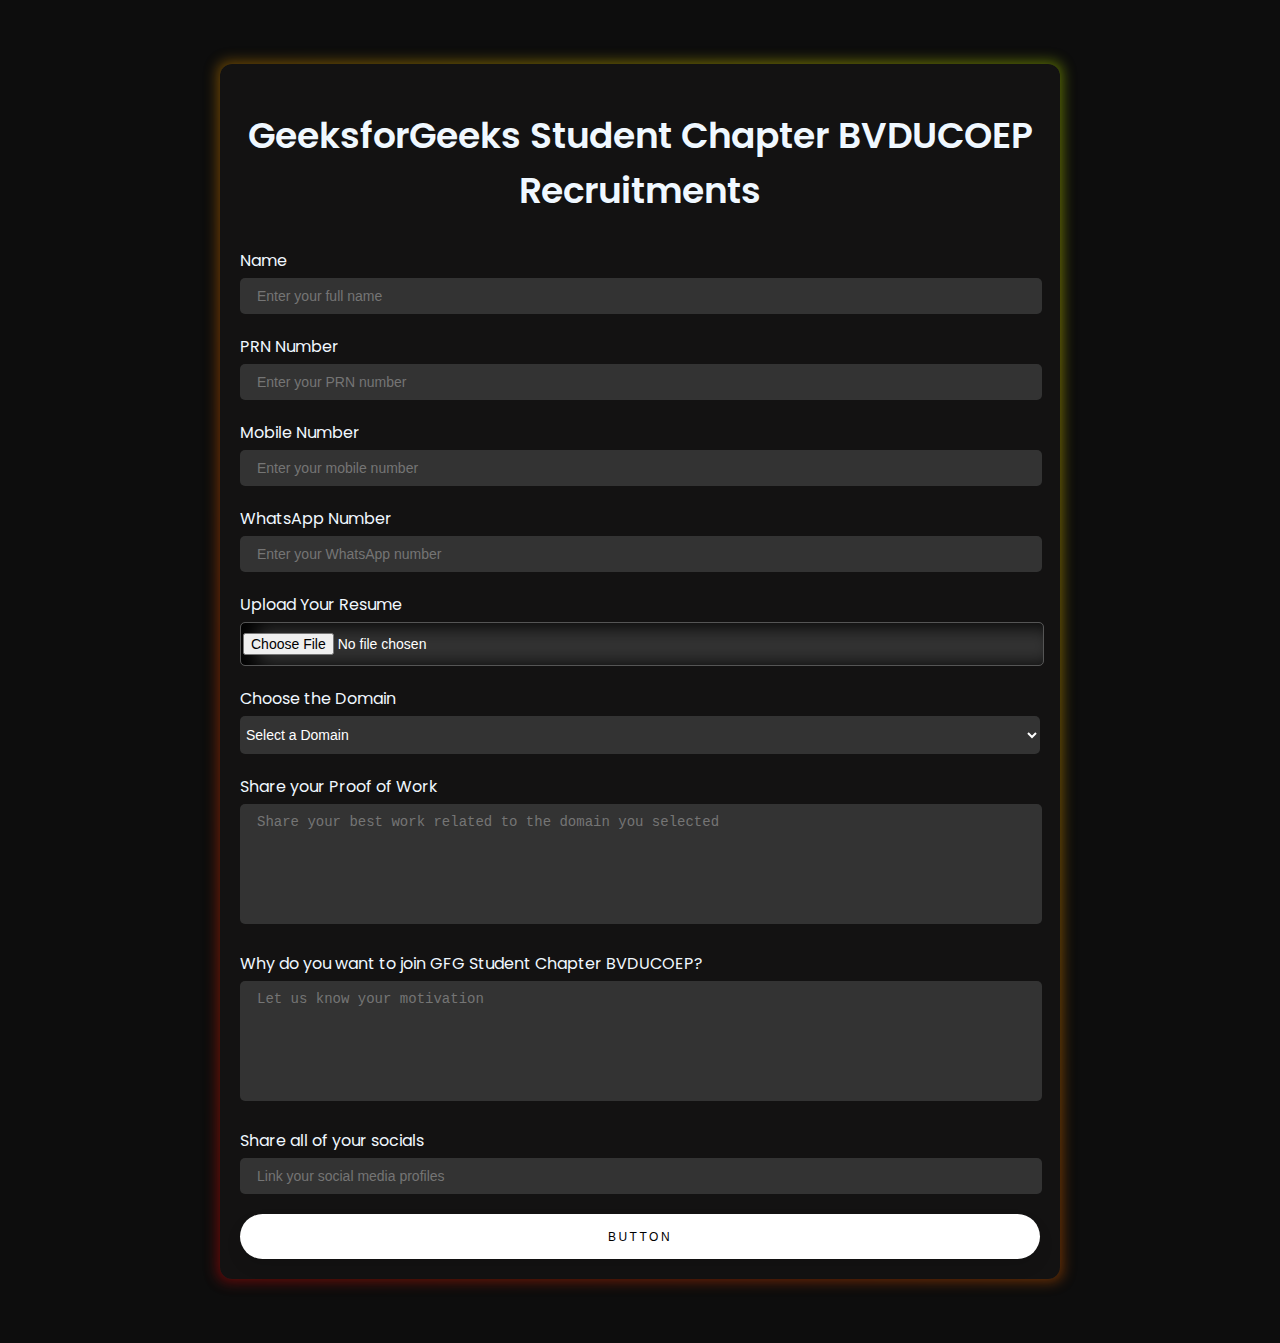
==== formzz.html @ b43a07e7 "Merge pull request #14 from sunildangi111/main" ====
<!DOCTYPE html>
<html lang="en">
<head>
    <meta charset="UTF-8">
    <meta name="viewport" content="width=device-width, initial-scale=1.0">
    <title>Recruitment Form</title>
    <!-- <script src="https://cdn.tailwindcss.com"></script> -->
    <link href="https://fonts.googleapis.com/css2?family=Poppins:wght@300;400;600&display=swap" rel="stylesheet">
    <style>
        body {
            background-color: #0d0d0d;
            color: white;
            font-family: 'Poppins', sans-serif;
            margin: 0;
            padding: 0;
        }

        .container {
    
            border: 1px solid rgba( 255, 255, 255, 0.18 );
            width: 80%;
            max-width: 800px;
            margin: 5% auto;
            padding: 20px;
            background-color: #1a1a1a; 
             border-radius: 10px; 
            box-shadow: 0 0 15px rgba(0, 0, 0, 0.5);
        }

        #recruitment-form input::placeholder{
          padding-left: 15px;
        }
        #recruitment-form textarea::placeholder{
          padding-left: 15px;
        }
       

        h1 {
            text-align: center;
            margin-bottom: 30px;
            font-size: 36px;
            font-weight: 600;
        }

        label {
            font-size: 16px;
            margin-bottom: 5px;
            display: block;
            font-weight: 400;
        }

        input[type="text"], input[type="tel"], input[type="file"], textarea, select {
            width: 100%;
            padding: 10px 0px 10px 2px;
            
            margin-bottom: 20px;
            border: none;
            background-color: #333;
            color: white;
            border-radius: 5px;
            font-size: 14px;
            /* box-shadow: inset -1px 4px 9px 0px black; */
        }

        input[type="file"] {
            border: 1px solid #555;
            box-shadow: inset 14px 2px 20px 1px black;

        }

        textarea {
            resize: none;
            height: 100px;
        }

        
form > button {
  padding: 1.3em 3em;
  font-size: 12px;
  width: 100%;
  text-transform: uppercase;
  letter-spacing: 2.5px;
  font-weight: 500;
  color: #000;
  background-color: #fff;
  border: none;
  border-radius: 45px;
  box-shadow: 0px 8px 15px rgba(0, 0, 0, 0.1);
  transition: all 0.3s ease 0s;
  cursor: pointer;
  outline: none;
}

button:hover {
  background-color: #23c483;
  box-shadow: 0px 15px 20px rgba(46, 229, 157, 0.4);
  color: #fff;
  transform: translateY(-7px);
}

button:active {
  transform: translateY(-1px);
}

        @media only screen and (max-width: 768px) {
            .container {
                /* width: 90%; */
            }

            h1 {
                font-size: 28px;
            }

            button {
                font-size: 16px;
            }
        }



    


       /* but css */

 .but{
    /* padding: 15px 40px; */
    border: none;
    outline: none;
    color: aliceblue;
    position: relative;
    z-index: 0;
    border-radius: 12px;
}
.but::after{
    content: "";
    position: absolute;
    width: 100%;
    height: 100%;
    z-index: -1;
    background-color: rgb(19, 18, 18);
    left: 0;
    top: 0;
    border-radius: 12px;
}
.but::before {
    content: "";
    background: linear-gradient(
        45deg,
        #f90c0c, #FF7300, #FFFB00, #48FF00,
        #00FFD5, #002BFF, #FF00C8, #FF0000
    );
    position: absolute;
    top: -2px;
    left: -2px;
    background-size: 600%;
    z-index: -1;
    width: calc(100% + 4px);
    height:calc(100% + 4px);
    filter: blur(7px);
    transition: optacity .3s ease-in-out;
    animation: glowing 20s linear infinite;
    border-radius: 10px;
    opacity: 0.43;
}
@keyframes glowing{
    0% {background-position: 0 0;}
    50% {background-position: 400% 0;}
    100% {background-position: 0 0;}
}
.but:hover::before{
    opacity: 0.5;
}
.but:active::after{
    /* background: transparent; */
}
.but:active{
    /* color: black ; */
    font-weight: bolder;
}

    </style>
</head>
<body>
  <div class="container but w-3/4">
    <h1>GeeksforGeeks Student Chapter BVDUCOEP Recruitments</h1>
    <form id="recruitment-form" action="https://script.google.com/macros/s/AKfycbwx1jWrjibQs4sNUh--O-ZhZezVhkOlDQjiaSWDez4SVac8Sl9UuZPvcfgHy3cyXk4U/exec" method="post" enctype="multipart/form-data">
        <label for="name">Name</label>
        <input type="text" id="name" placeholder="Enter your full name" required>

        <label for="prn">PRN Number</label>
        <input type="text" id="prn" placeholder="Enter your PRN number" required>

        <label for="mobile">Mobile Number</label>
        <input type="tel" id="mobile" placeholder="Enter your mobile number" required>

        <label for="whatsapp">WhatsApp Number</label>
        <input type="tel" id="whatsapp" placeholder="Enter your WhatsApp number" required>

        <label for="resume">Upload Your Resume</label>
        <input type="file" id="resume" accept=".pdf,.doc,.docx" required>

        <label for="domain">Choose the Domain</label>
        <select id="domain" required>
            <option value="">Select a Domain</option>
            <option value="tech">Tech</option>
            <option value="event-management">Event Management</option>
            <option value="design">Design</option>
            <option value="outreach">Outreach</option>
        </select>

        <label for="proof">Share your Proof of Work</label>
        <textarea id="proof" placeholder="Share your best work related to the domain you selected" required></textarea>

        <label for="reason">Why do you want to join GFG Student Chapter BVDUCOEP?</label>
        <textarea id="reason" placeholder="Let us know your motivation" required></textarea>

        <label for="socials">Share all of your socials</label>
        <input type="text" id="socials" placeholder="Link your social media profiles" required>

        <!-- <button type="submit">Submit</button> -->

        <!-- submit  -->
         <button>Button</button>
    </form>
  </div>




   

    <script src="scriptzz.js"></script>
</body>
</html>
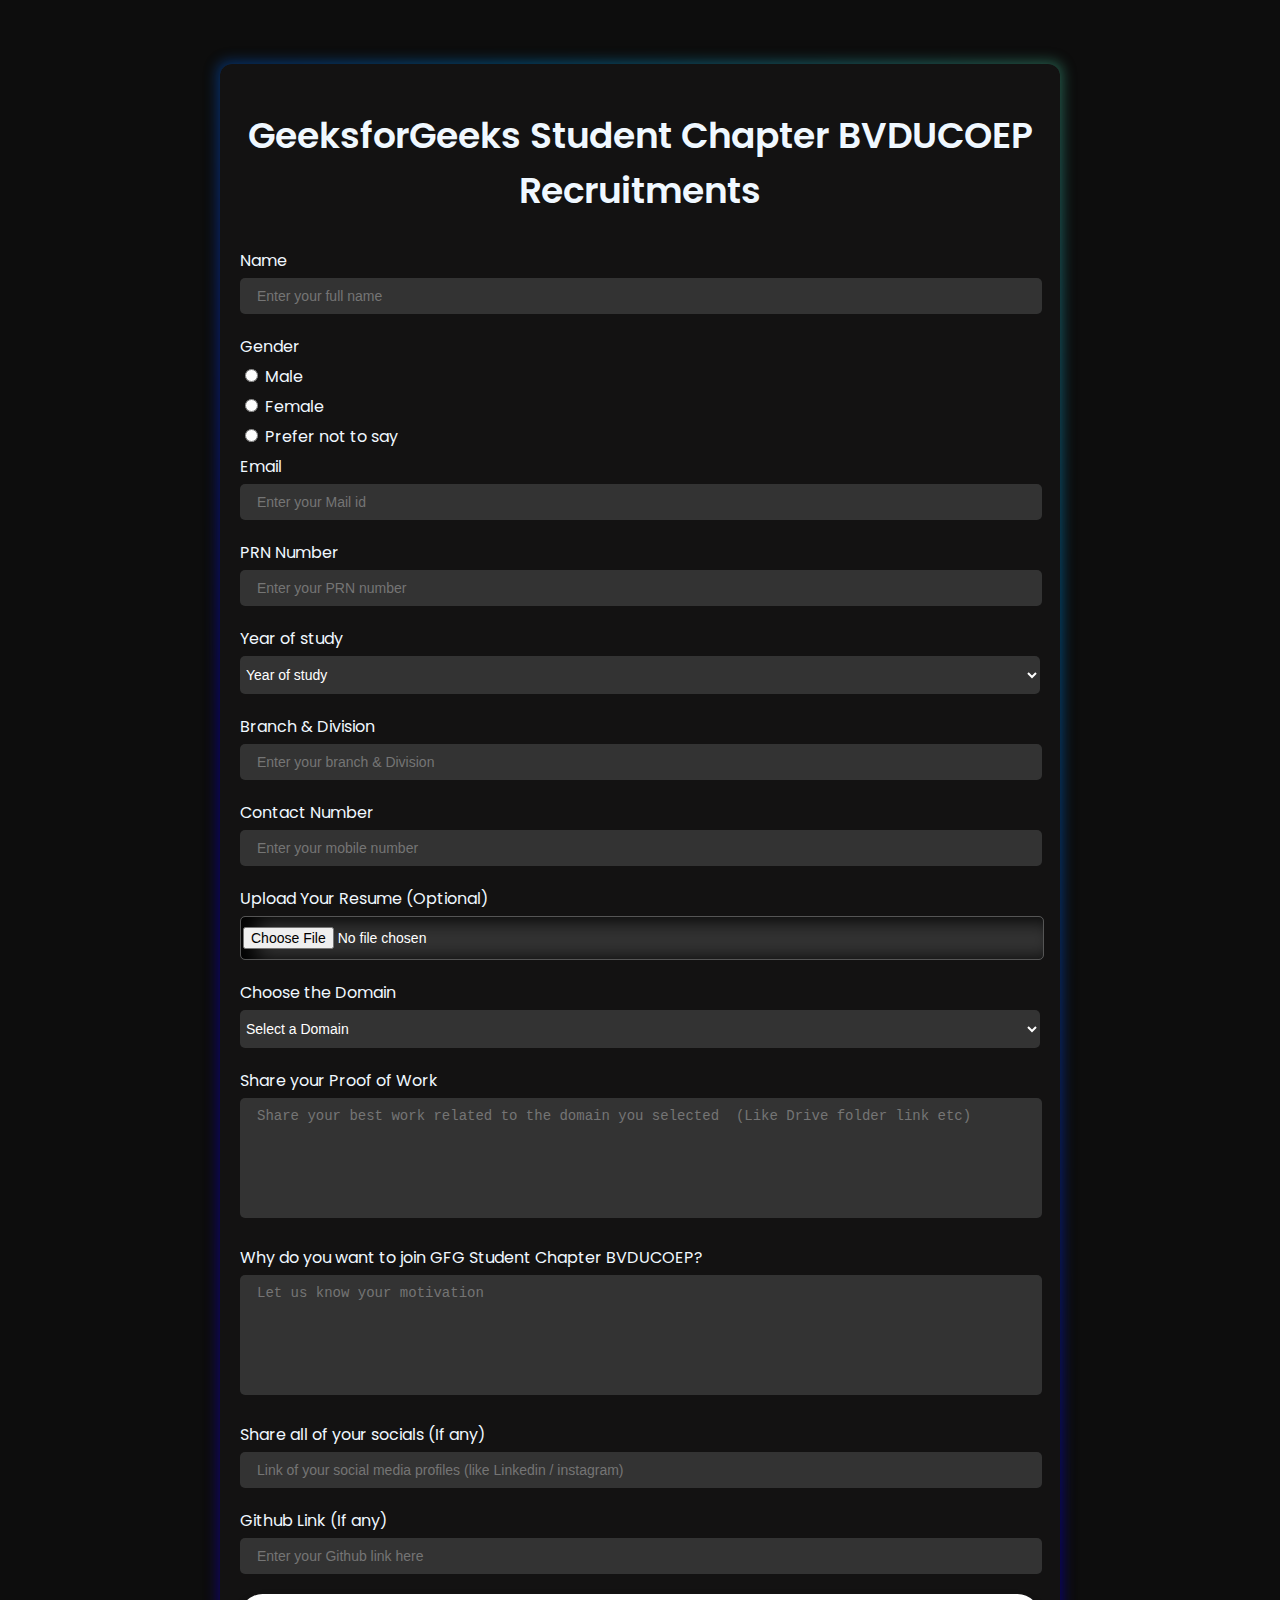
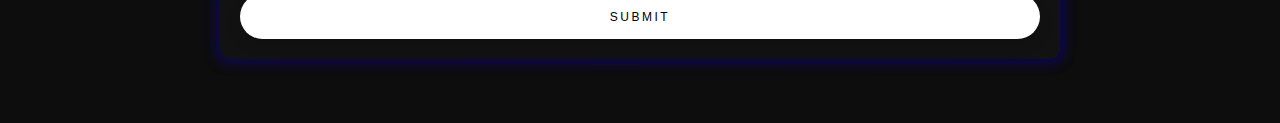
==== commit 871c5751: "form updated" ====
--- a/formzz.html
+++ b/formzz.html
@@ -1,3 +1,4 @@
+
 <!DOCTYPE html>
 <html lang="en">
 <head>
@@ -147,8 +148,8 @@
     content: "";
     background: linear-gradient(
         45deg,
-        #f90c0c, #FF7300, #FFFB00, #48FF00,
-        #00FFD5, #002BFF, #FF00C8, #FF0000
+        #2203ef, #0d00ff, #00a2ff, #92ff67,
+        #00d0ff, #0051ff, #00aeff, #59ec63
     );
     position: absolute;
     top: -2px;
@@ -179,6 +180,10 @@
     font-weight: bolder;
 }
 
+/* model style */
+
+
+
     </style>
 </head>
 <body>
@@ -188,47 +193,80 @@
         <label for="name">Name</label>
         <input type="text" id="name" placeholder="Enter your full name" required>
 
+        <label for="gender">Gender</label>
+        <div class="gender-options">
+            <label><input type="radio" name="gender" value="Male" required> Male</label>
+            <label><input type="radio" name="gender" value="Female" required> Female</label>
+            <label><input type="radio" name="gender" value="Other" required> Prefer not to say</label>
+        </div>
+
+        <label for="Mail">Email</label>
+        <input type="text" id="Mail" placeholder="Enter your Mail id" required>
+
         <label for="prn">PRN Number</label>
         <input type="text" id="prn" placeholder="Enter your PRN number" required>
 
-        <label for="mobile">Mobile Number</label>
+        <label for="Year"> Year of study</label>
+        <select id="Year" required>
+            <option value="">Year of study</option>
+            <option value="1st_Year">1st Year</option>
+            <option value="2st_Year">2nd Year</option>
+            <option value="3st_Year">3rd Year</option>
+            <!-- <option value="outreach">4th Year</option> -->
+        </select>
+
+         <label for="Branch">Branch & Division</label>
+        <input type="text" id="Branch" placeholder="Enter your branch & Division" required>
+
+
+        <label for="mobile">Contact Number</label>
         <input type="tel" id="mobile" placeholder="Enter your mobile number" required>
 
-        <label for="whatsapp">WhatsApp Number</label>
-        <input type="tel" id="whatsapp" placeholder="Enter your WhatsApp number" required>
-
-        <label for="resume">Upload Your Resume</label>
-        <input type="file" id="resume" accept=".pdf,.doc,.docx" required>
+
+
+        <!-- <label for="whatsapp">WhatsApp Number</label>
+        <input type="tel" id="whatsapp" placeholder="Enter your WhatsApp number" required> -->
+
+        <label for="resume">Upload Your Resume (Optional)</label>
+        <input type="file" id="resume" accept=".pdf,.doc,.docx" >
 
         <label for="domain">Choose the Domain</label>
         <select id="domain" required>
             <option value="">Select a Domain</option>
-            <option value="tech">Tech</option>
-            <option value="event-management">Event Management</option>
-            <option value="design">Design</option>
+            <option value="tech">Technical</option>
+            <option value="event-management">Event Management / PR</option>
+            <option value="design">Designing / Creativity</option>
             <option value="outreach">Outreach</option>
         </select>
 
         <label for="proof">Share your Proof of Work</label>
-        <textarea id="proof" placeholder="Share your best work related to the domain you selected" required></textarea>
+        <textarea id="proof" placeholder="Share your best work related to the domain you selected  (Like Drive folder link etc)" required></textarea>
 
         <label for="reason">Why do you want to join GFG Student Chapter BVDUCOEP?</label>
         <textarea id="reason" placeholder="Let us know your motivation" required></textarea>
 
-        <label for="socials">Share all of your socials</label>
-        <input type="text" id="socials" placeholder="Link your social media profiles" required>
+        <label for="socials">Share all of your socials (If any)</label>
+        <input type="text" id="socials" placeholder="Link of your social media profiles (like Linkedin / instagram)" >
+
+        <label for="Github">Github Link (If any)</label>
+        <input type="text" id="Github" placeholder="Enter your Github link here" required>
 
         <!-- <button type="submit">Submit</button> -->
 
         <!-- submit  -->
-         <button>Button</button>
+         <button>Submit</button>
+
+         <div  id="successModal" style="display:none; border-radius: 5px; position: fixed; z-index: 1; padding-top: 100px; left: 0; top: 0; width: 100%; height: 100%; overflow: auto; background-color: rgb(0,0,0); background-color: rgba(0,0,0,0.4);">
+            <div style="background-color: #313030; margin: auto; border-radius: 10px;  padding: 20px; border: 1px solid #888; width: 80%;">
+              <span id="closeModal" style="color: #3ef506; float: right; font-size: 28px; font-weight: bold; cursor: pointer;">&times;</span>
+              <h2>Form Submitted Successfully!</h2>
+              <p style="color: rgb(249, 247, 247);">Please join the recruitment group for further information:</p>
+              <a  style="color: #3ef506;" href="https://chat.whatsapp.com/ImEzhVKZmjt9dijeY48LzV" target="_blank">Join WhatsApp Group</a>
+            </div>
+          </div>
     </form>
   </div>
 
-
-
-
-   
 
     <script src="scriptzz.js"></script>
 </body>
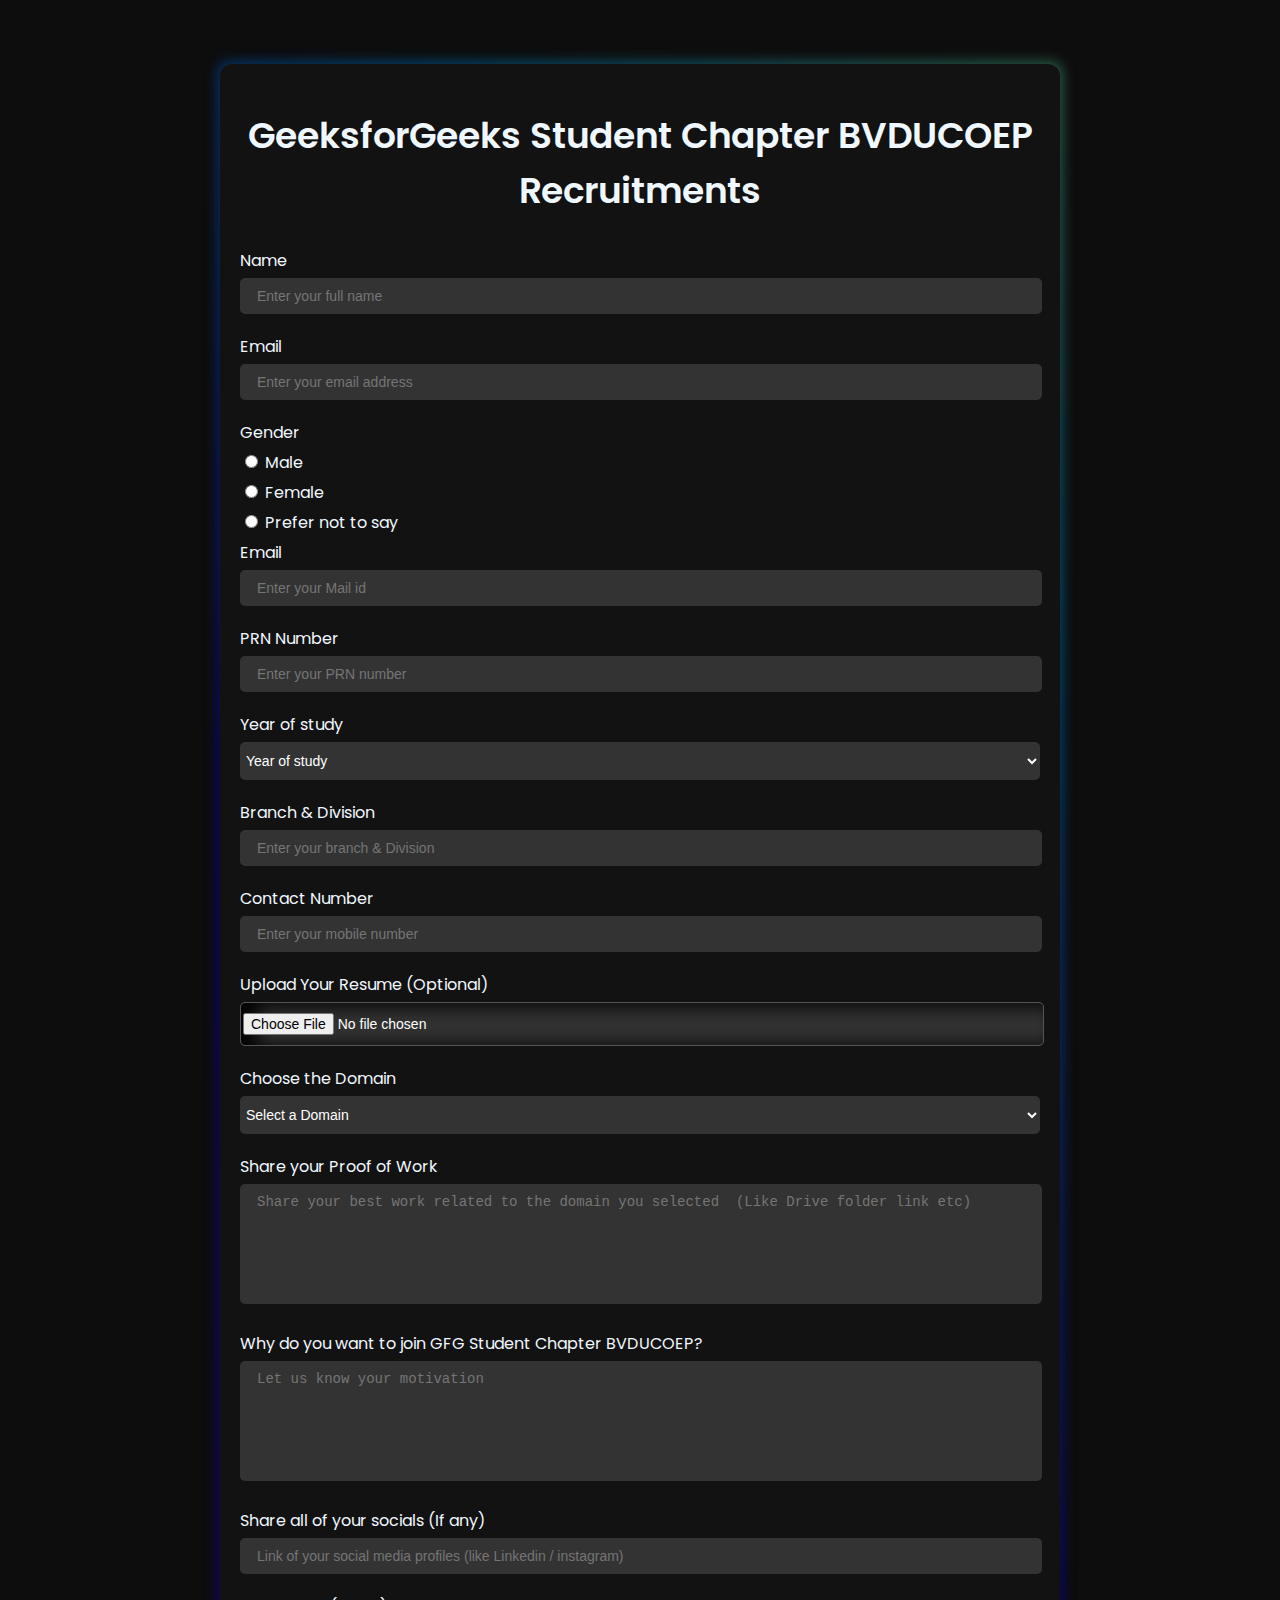
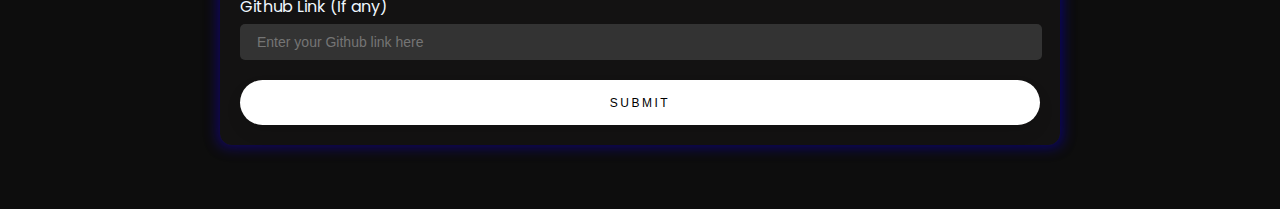
==== commit 187ad928: "Merge pull request #16 from sunildangi111/main" ====
--- a/formzz.html
+++ b/formzz.html
@@ -15,9 +15,7 @@
             margin: 0;
             padding: 0;
         }
-
         .container {
-    
             border: 1px solid rgba( 255, 255, 255, 0.18 );
             width: 80%;
             max-width: 800px;
@@ -27,33 +25,27 @@
              border-radius: 10px; 
             box-shadow: 0 0 15px rgba(0, 0, 0, 0.5);
         }
-
         #recruitment-form input::placeholder{
           padding-left: 15px;
         }
         #recruitment-form textarea::placeholder{
           padding-left: 15px;
         }
-       
-
         h1 {
             text-align: center;
             margin-bottom: 30px;
             font-size: 36px;
             font-weight: 600;
         }
-
         label {
             font-size: 16px;
             margin-bottom: 5px;
             display: block;
             font-weight: 400;
         }
-
-        input[type="text"], input[type="tel"], input[type="file"], textarea, select {
+        input[type="text"], input[type="tel"], input[type="email"], input[type="file"], textarea, select {
             width: 100%;
-            padding: 10px 0px 10px 2px;
-            
+            padding: 10px 0px 10px 2px;   
             margin-bottom: 20px;
             border: none;
             background-color: #333;
@@ -62,91 +54,74 @@
             font-size: 14px;
             /* box-shadow: inset -1px 4px 9px 0px black; */
         }
-
         input[type="file"] {
             border: 1px solid #555;
             box-shadow: inset 14px 2px 20px 1px black;
-
-        }
-
+        }
         textarea {
             resize: none;
             height: 100px;
         }
-
-        
-form > button {
-  padding: 1.3em 3em;
-  font-size: 12px;
-  width: 100%;
-  text-transform: uppercase;
-  letter-spacing: 2.5px;
-  font-weight: 500;
-  color: #000;
-  background-color: #fff;
-  border: none;
-  border-radius: 45px;
-  box-shadow: 0px 8px 15px rgba(0, 0, 0, 0.1);
-  transition: all 0.3s ease 0s;
-  cursor: pointer;
-  outline: none;
-}
-
-button:hover {
-  background-color: #23c483;
-  box-shadow: 0px 15px 20px rgba(46, 229, 157, 0.4);
-  color: #fff;
-  transform: translateY(-7px);
-}
-
-button:active {
-  transform: translateY(-1px);
-}
-
+        form > button {
+            padding: 1.3em 3em;
+            font-size: 12px;
+            width: 100%;
+            text-transform: uppercase;
+            letter-spacing: 2.5px;
+            font-weight: 500;
+            color: #000;
+            background-color: #fff;
+            border: none;
+            border-radius: 45px;
+            box-shadow: 0px 8px 15px rgba(0, 0, 0, 0.1);
+            transition: all 0.3s ease 0s;
+            cursor: pointer;
+            outline: none;
+        }
+        button:hover {
+            background-color: #23c483;
+            box-shadow: 0px 15px 20px rgba(46, 229, 157, 0.4);
+            color: #fff;
+            transform: translateY(-7px);
+        }
+        button:active {
+            transform: translateY(-1px);
+        }
         @media only screen and (max-width: 768px) {
             .container {
                 /* width: 90%; */
             }
-
             h1 {
                 font-size: 28px;
             }
-
             button {
                 font-size: 16px;
             }
         }
-
-
-
-    
-
-
        /* but css */
-
- .but{
-    /* padding: 15px 40px; */
-    border: none;
-    outline: none;
-    color: aliceblue;
-    position: relative;
-    z-index: 0;
-    border-radius: 12px;
-}
-.but::after{
-    content: "";
-    position: absolute;
-    width: 100%;
-    height: 100%;
-    z-index: -1;
-    background-color: rgb(19, 18, 18);
-    left: 0;
-    top: 0;
-    border-radius: 12px;
-}
-.but::before {
-    content: "";
-    background: linear-gradient(
+    .but{
+        /* padding: 15px 40px; */
+        border: none;
+        outline: none;
+        color: aliceblue;
+        position: relative;
+        z-index: 0;
+        border-radius: 12px;
+    }
+    .but::after{
+        content: "";
+        position: absolute;
+        width: 100%;
+        height: 100%;
+        z-index: -1;
+        background-color: rgb(19, 18, 18);
+        left: 0;
+        top: 0;
+        border-radius: 12px;
+    }
+    .but::before {
+        content: "";
+        background: linear-gradient(
         45deg,
         #2203ef, #0d00ff, #00a2ff, #92ff67,
         #00d0ff, #0051ff, #00aeff, #59ec63
@@ -189,9 +164,12 @@
 <body>
   <div class="container but w-3/4">
     <h1>GeeksforGeeks Student Chapter BVDUCOEP Recruitments</h1>
-    <form id="recruitment-form" action="https://script.google.com/macros/s/AKfycbwx1jWrjibQs4sNUh--O-ZhZezVhkOlDQjiaSWDez4SVac8Sl9UuZPvcfgHy3cyXk4U/exec" method="post" enctype="multipart/form-data">
+    <form id="recruitment-form" enctype="multipart/form-data">
         <label for="name">Name</label>
-        <input type="text" id="name" placeholder="Enter your full name" required>
+        <input type="text" name="name" id="name" placeholder="Enter your full name" required>
+
+        <label for="email">Email</label>
+        <input type="email" name="email" id="email" placeholder="Enter your email address" required>
 
         <label for="gender">Gender</label>
         <div class="gender-options">
@@ -204,7 +182,7 @@
         <input type="text" id="Mail" placeholder="Enter your Mail id" required>
 
         <label for="prn">PRN Number</label>
-        <input type="text" id="prn" placeholder="Enter your PRN number" required>
+        <input type="text" name="prn" id="prn" placeholder="Enter your PRN number" required>
 
         <label for="Year"> Year of study</label>
         <select id="Year" required>
@@ -231,7 +209,7 @@
         <input type="file" id="resume" accept=".pdf,.doc,.docx" >
 
         <label for="domain">Choose the Domain</label>
-        <select id="domain" required>
+        <select id="domain" name="domain" required>
             <option value="">Select a Domain</option>
             <option value="tech">Technical</option>
             <option value="event-management">Event Management / PR</option>
@@ -243,7 +221,7 @@
         <textarea id="proof" placeholder="Share your best work related to the domain you selected  (Like Drive folder link etc)" required></textarea>
 
         <label for="reason">Why do you want to join GFG Student Chapter BVDUCOEP?</label>
-        <textarea id="reason" placeholder="Let us know your motivation" required></textarea>
+        <textarea name="reason" id="reason" placeholder="Let us know your motivation" required></textarea>
 
         <label for="socials">Share all of your socials (If any)</label>
         <input type="text" id="socials" placeholder="Link of your social media profiles (like Linkedin / instagram)" >
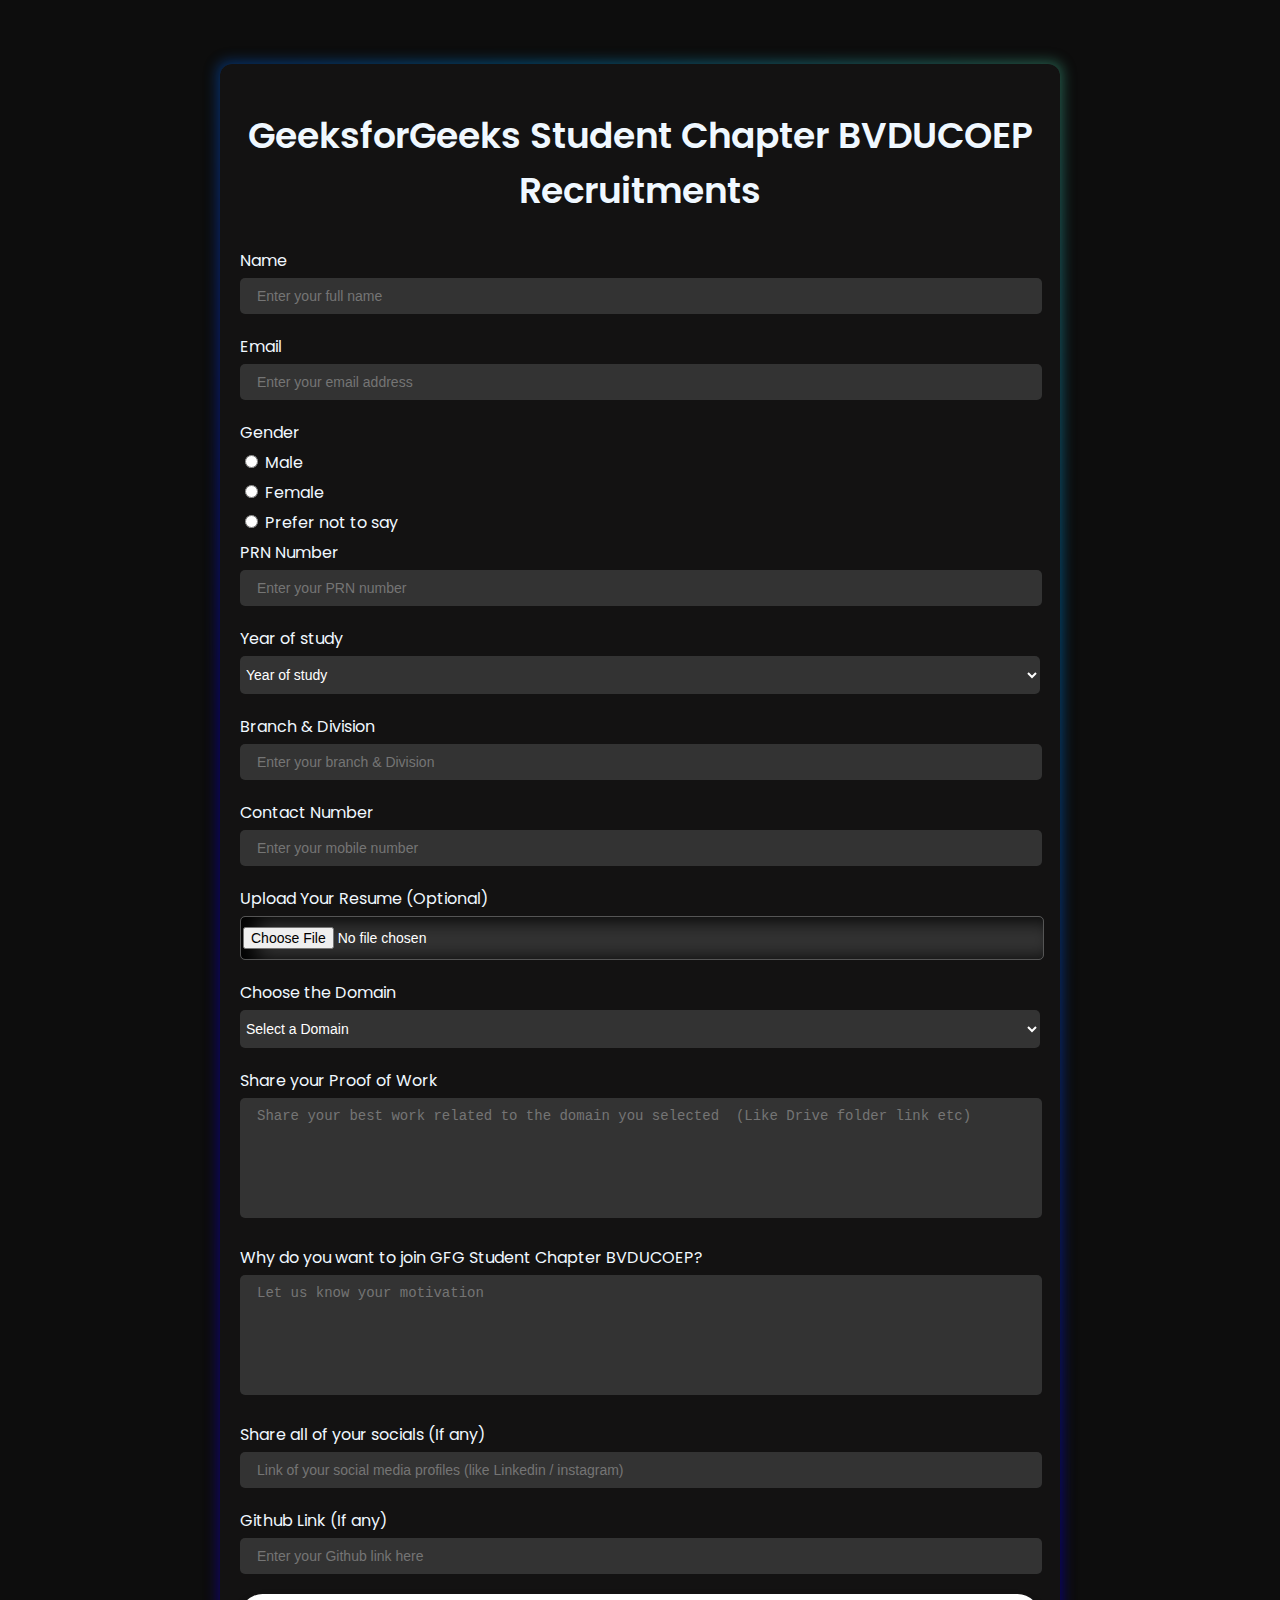
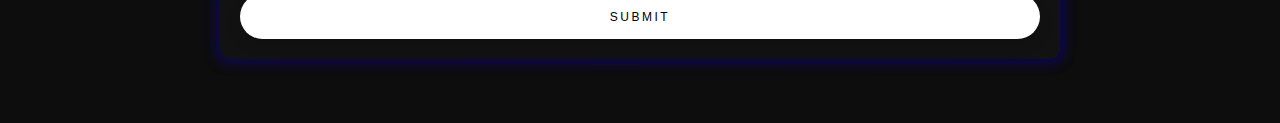
==== commit 6327a2fe: "Update formzz.html" ====
--- a/formzz.html
+++ b/formzz.html
@@ -178,9 +178,6 @@
             <label><input type="radio" name="gender" value="Other" required> Prefer not to say</label>
         </div>
 
-        <label for="Mail">Email</label>
-        <input type="text" id="Mail" placeholder="Enter your Mail id" required>
-
         <label for="prn">PRN Number</label>
         <input type="text" name="prn" id="prn" placeholder="Enter your PRN number" required>
 
@@ -212,7 +209,7 @@
         <select id="domain" name="domain" required>
             <option value="">Select a Domain</option>
             <option value="tech">Technical</option>
-            <option value="event-management">Event Management / PR</option>
+            <option value="event-management">Event Management</option>
             <option value="design">Designing / Creativity</option>
             <option value="outreach">Outreach</option>
         </select>
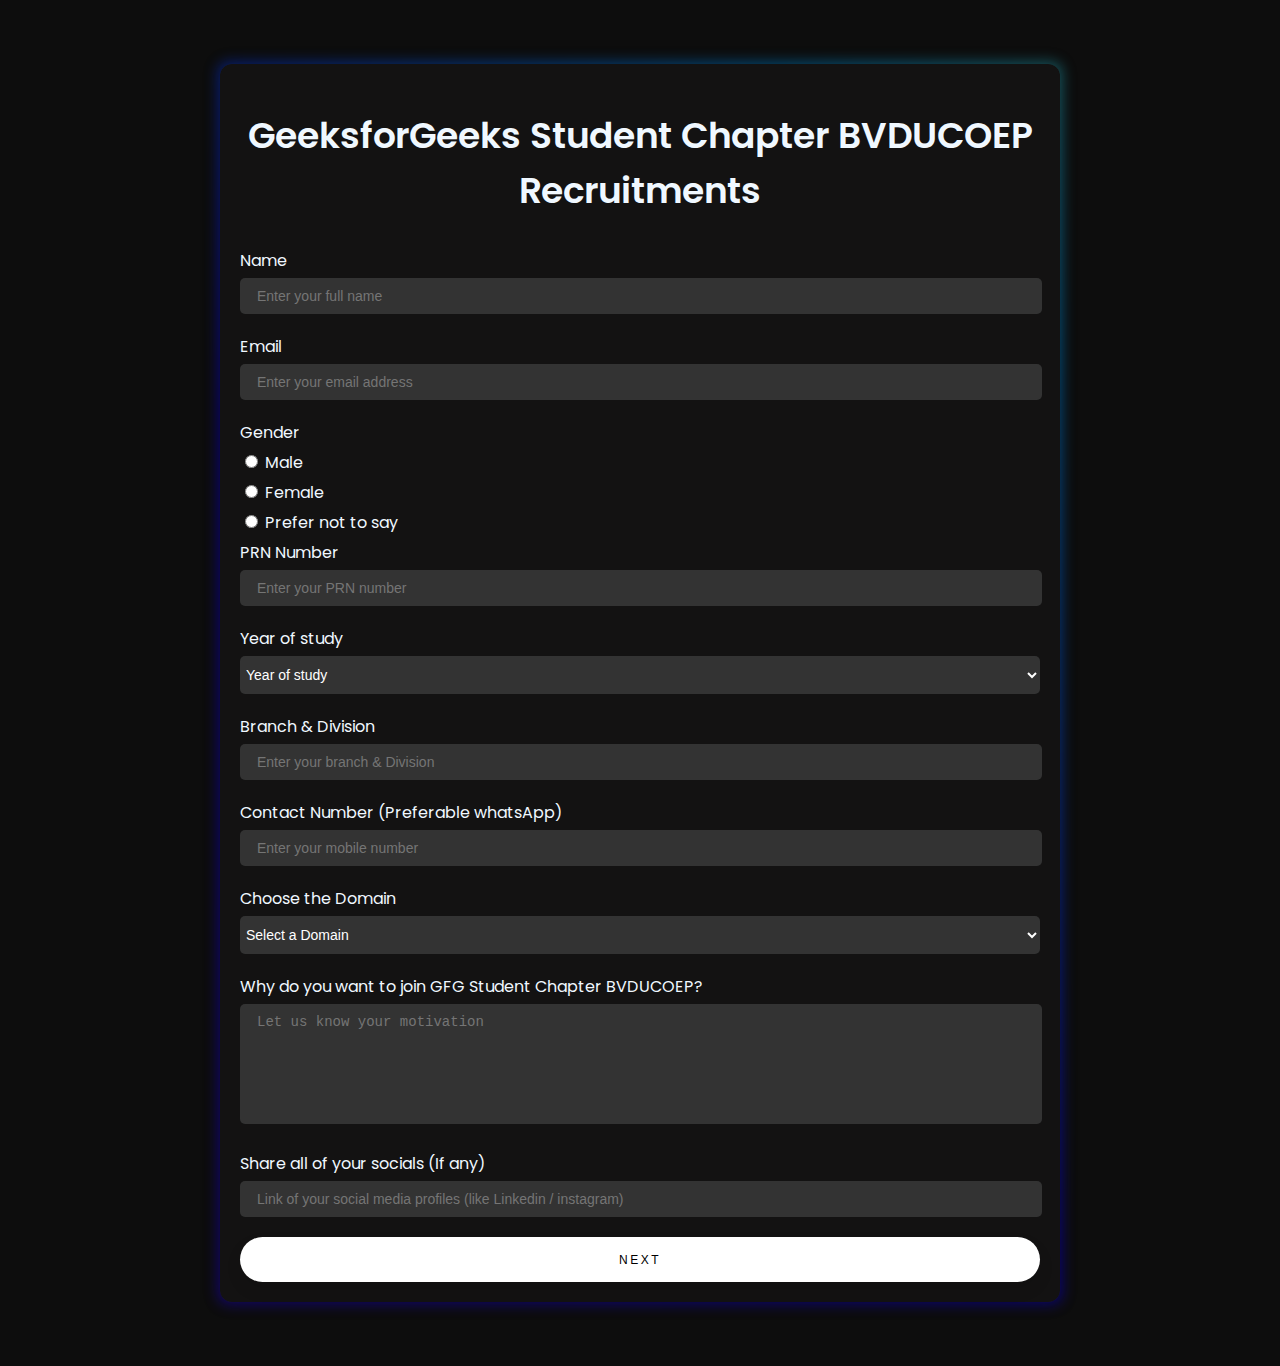
==== commit d8dd1d5a: "Merge pull request #17 from sunildangi111/main" ====
--- a/formzz.html
+++ b/formzz.html
@@ -178,6 +178,8 @@
             <label><input type="radio" name="gender" value="Other" required> Prefer not to say</label>
         </div>
 
+       
+
         <label for="prn">PRN Number</label>
         <input type="text" name="prn" id="prn" placeholder="Enter your PRN number" required>
 
@@ -191,19 +193,19 @@
         </select>
 
          <label for="Branch">Branch & Division</label>
-        <input type="text" id="Branch" placeholder="Enter your branch & Division" required>
-
-
-        <label for="mobile">Contact Number</label>
-        <input type="tel" id="mobile" placeholder="Enter your mobile number" required>
+        <input name="branch" type="text" id="Branch" placeholder="Enter your branch & Division" required>
+
+
+        <label for="mobile">Contact Number (Preferable whatsApp)</label>
+        <input name="mobile" type="tel" id="mobile" placeholder="Enter your mobile number" required>
 
 
 
         <!-- <label for="whatsapp">WhatsApp Number</label>
         <input type="tel" id="whatsapp" placeholder="Enter your WhatsApp number" required> -->
 
-        <label for="resume">Upload Your Resume (Optional)</label>
-        <input type="file" id="resume" accept=".pdf,.doc,.docx" >
+        <!-- <label for="resume">Upload Your Resume (Optional)</label>
+        <input  type="file" id="resume" accept=".pdf,.doc,.docx" > -->
 
         <label for="domain">Choose the Domain</label>
         <select id="domain" name="domain" required>
@@ -214,22 +216,19 @@
             <option value="outreach">Outreach</option>
         </select>
 
-        <label for="proof">Share your Proof of Work</label>
-        <textarea id="proof" placeholder="Share your best work related to the domain you selected  (Like Drive folder link etc)" required></textarea>
-
+       
         <label for="reason">Why do you want to join GFG Student Chapter BVDUCOEP?</label>
         <textarea name="reason" id="reason" placeholder="Let us know your motivation" required></textarea>
 
         <label for="socials">Share all of your socials (If any)</label>
-        <input type="text" id="socials" placeholder="Link of your social media profiles (like Linkedin / instagram)" >
-
-        <label for="Github">Github Link (If any)</label>
-        <input type="text" id="Github" placeholder="Enter your Github link here" required>
+        <input name="social" type="text" id="socials" placeholder="Link of your social media profiles (like Linkedin / instagram)" >
+
+       
 
         <!-- <button type="submit">Submit</button> -->
 
         <!-- submit  -->
-         <button>Submit</button>
+         <button>Next</button>
 
          <div  id="successModal" style="display:none; border-radius: 5px; position: fixed; z-index: 1; padding-top: 100px; left: 0; top: 0; width: 100%; height: 100%; overflow: auto; background-color: rgb(0,0,0); background-color: rgba(0,0,0,0.4);">
             <div style="background-color: #313030; margin: auto; border-radius: 10px;  padding: 20px; border: 1px solid #888; width: 80%;">
